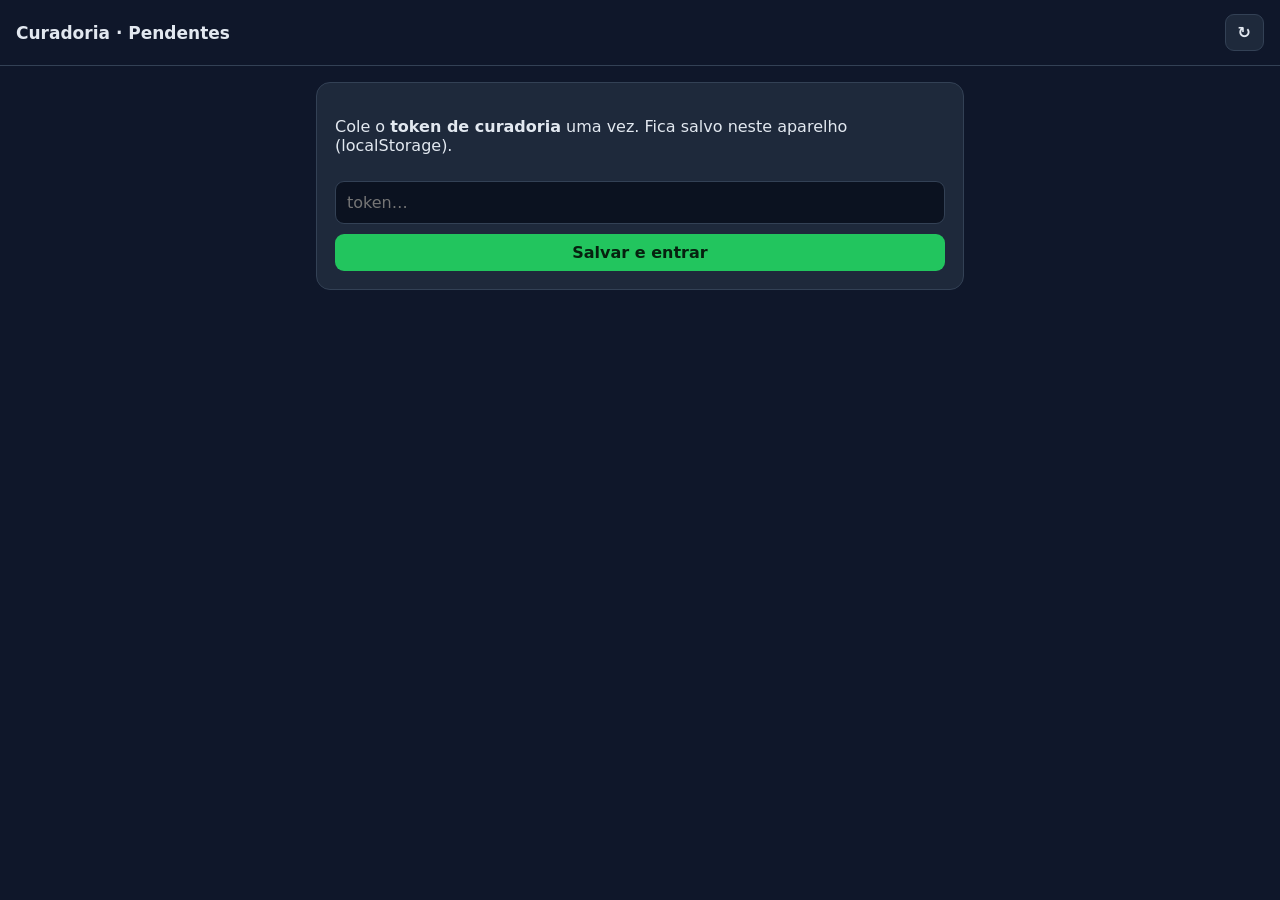
==== admin/index.html @ e51feee6 "feat(admin): PWA de curadoria (aprovar/rejeitar pendentes) + acoes admin no Apps Script Co-Authored-" ====
<!DOCTYPE html>
<html lang="pt-BR">
<head>
<meta charset="utf-8">
<meta name="viewport" content="width=device-width, initial-scale=1, viewport-fit=cover">
<meta name="theme-color" content="#0f172a">
<meta name="robots" content="noindex, nofollow">
<title>Curadoria — Panorama IA</title>
<link rel="manifest" href="manifest.json">
<link rel="icon" href="icon.svg" type="image/svg+xml">
<link rel="apple-touch-icon" href="icon.svg">
<style>
  :root { --bg:#0f172a; --card:#1e293b; --line:#334155; --txt:#e2e8f0; --mut:#94a3b8;
          --ok:#22c55e; --no:#ef4444; --acc:#38bdf8; --warn:#f59e0b; }
  * { box-sizing:border-box; }
  body { margin:0; background:var(--bg); color:var(--txt);
         font-family:system-ui,-apple-system,Segoe UI,Roboto,sans-serif;
         padding:env(safe-area-inset-top) 0 env(safe-area-inset-bottom); }
  header { position:sticky; top:0; background:var(--bg); border-bottom:1px solid var(--line);
           padding:14px 16px; display:flex; align-items:center; gap:10px; z-index:10; }
  header h1 { font-size:17px; margin:0; flex:1; font-weight:600; }
  button { font:inherit; border:0; border-radius:9px; padding:9px 14px; cursor:pointer; font-weight:600; }
  .btn-refresh { background:var(--card); color:var(--txt); border:1px solid var(--line); padding:8px 12px; }
  main { max-width:680px; margin:0 auto; padding:16px; }
  .muted { color:var(--mut); }
  .card { background:var(--card); border:1px solid var(--line); border-radius:14px;
          padding:14px 16px; margin-bottom:14px; }
  .top { display:flex; align-items:baseline; gap:8px; flex-wrap:wrap; margin-bottom:6px; }
  .emp { font-weight:700; font-size:16px; }
  .date { color:var(--mut); font-size:13px; }
  .mod { font-size:15px; margin:2px 0 8px; }
  .impacto { color:#cbd5e1; font-size:14px; line-height:1.45; margin:0 0 10px; }
  .badge { font-size:11px; font-weight:700; padding:2px 7px; border-radius:999px; letter-spacing:.3px; }
  .badge-new { background:rgba(245,158,11,.15); color:var(--warn); border:1px solid var(--warn); }
  .ref a { color:var(--acc); font-size:13px; text-decoration:none; }
  .ref a:hover { text-decoration:underline; }
  .actions { display:flex; gap:10px; margin-top:12px; }
  .btn-ok { background:var(--ok); color:#06210f; flex:1; }
  .btn-no { background:var(--no); color:#2a0808; flex:1; }
  .actions button:disabled { opacity:.5; cursor:default; }
  .empty { text-align:center; color:var(--mut); padding:48px 16px; }
  .token-box { background:var(--card); border:1px solid var(--line); border-radius:14px; padding:18px; }
  .token-box input { width:100%; padding:11px; border-radius:9px; border:1px solid var(--line);
                     background:#0b1220; color:var(--txt); font:inherit; margin:10px 0; }
  .token-box .btn-ok { width:100%; }
  .row-link { display:flex; gap:14px; margin-top:18px; font-size:13px; }
  .row-link a { color:var(--mut); text-decoration:none; }
  #toast { position:fixed; left:50%; bottom:22px; transform:translateX(-50%) translateY(80px);
           background:#0b1220; border:1px solid var(--line); color:var(--txt);
           padding:11px 18px; border-radius:10px; transition:transform .25s; max-width:90%; z-index:50; }
  #toast.show { transform:translateX(-50%) translateY(0); }
  #toast.err { border-color:var(--no); }
</style>
</head>
<body>
<header>
  <h1>Curadoria · Pendentes</h1>
  <button class="btn-refresh" id="refresh" title="Recarregar">↻</button>
</header>

<main id="main">
  <div class="muted" id="status">Carregando…</div>
  <div id="list"></div>
</main>

<div id="toast"></div>

<!-- data.js do próprio site: dá CONFIG.SHEET_ID e COMPANY_COLORS (empresas conhecidas) -->
<script src="../assets/data.js"></script>
<script>
(function () {
  "use strict";
  // URL do Apps Script web app (protegido pelo token; o endpoint em si não é segredo).
  var APPS_SCRIPT_URL = "https://script.google.com/macros/s/AKfycbyKKRVZ38ThBgdtSqpjz0aJiBHAAsipP3M7KWumZw9aOm7eaRmsInt06fld92VN7Too/exec";
  var TAB = "Pendentes";
  var TOKEN_KEY = "panorama-admin-token";

  var SHEET_ID = (typeof CONFIG !== "undefined" && CONFIG.SHEET_ID) ? CONFIG.SHEET_ID : "";
  var KNOWN = {};
  try { Object.keys(COMPANY_COLORS).forEach(function (k) { KNOWN[k.trim().toUpperCase()] = true; }); } catch (e) {}

  var listEl = document.getElementById("list");
  var statusEl = document.getElementById("status");
  var toastEl = document.getElementById("toast");

  function getToken() { return localStorage.getItem(TOKEN_KEY) || ""; }
  function setToken(t) { localStorage.setItem(TOKEN_KEY, t); }

  function toast(msg, isErr) {
    toastEl.textContent = msg;
    toastEl.className = isErr ? "show err" : "show";
    setTimeout(function () { toastEl.className = ""; }, 2600);
  }

  // ── leitura via gviz/JSONP (mesmo método do site) ──
  function gvizFetch(tab) {
    return new Promise(function (resolve, reject) {
      var cb = "_gv_" + tab.replace(/[^a-zA-Z0-9]/g, "_") + "_" + Date.now();
      var timer = setTimeout(function () { delete window[cb]; reject(new Error("timeout")); }, 15000);
      window[cb] = function (resp) { clearTimeout(timer); delete window[cb]; resolve(resp); };
      var s = document.createElement("script");
      s.src = "https://docs.google.com/spreadsheets/d/" + SHEET_ID +
              "/gviz/tq?sheet=" + encodeURIComponent(tab) + "&tqx=responseHandler:" + cb;
      s.onerror = function () { clearTimeout(timer); delete window[cb]; reject(new Error("load failed")); };
      s.onload = function () { if (s.parentNode) s.parentNode.removeChild(s); };
      document.head.appendChild(s);
    });
  }

  function parseDate(val) {
    if (!val) return "";
    if (typeof val === "string" && val.indexOf("Date(") === 0) {
      var p = val.match(/Date\((\d+),\s*(\d+),\s*(\d+)/);
      if (p) return p[1] + "-" + String(+p[2] + 1).padStart(2, "0") + "-" + String(p[3]).padStart(2, "0");
    }
    var d = new Date(val);
    if (!isNaN(d.getTime())) return d.getFullYear() + "-" + String(d.getMonth() + 1).padStart(2, "0") + "-" + String(d.getDate()).padStart(2, "0");
    return String(val);
  }

  function esc(s) { return String(s == null ? "" : s).replace(/&/g, "&amp;").replace(/</g, "&lt;").replace(/>/g, "&gt;").replace(/"/g, "&quot;"); }

  async function loadPendentes() {
    statusEl.textContent = "Carregando pendentes…";
    listEl.innerHTML = "";
    var data;
    try { data = await gvizFetch(TAB); }
    catch (e) { statusEl.textContent = "Falha ao ler a planilha (" + e.message + ")."; return; }

    var rows = (data && data.table && data.table.rows) ? data.table.rows : [];
    var items = [];
    for (var i = 0; i < rows.length; i++) {
      var c = rows[i].c;
      if (!c || !c[0] || !c[1] || !c[2]) continue;
      var date = parseDate(c[0].v);
      var emp = c[1] ? String(c[1].v || "") : "";
      var mod = c[2] ? String(c[2].v || "") : "";
      var impacto = c[3] ? String(c[3].v || "") : "";
      var ref = c[4] ? String(c[4].v || "") : "";
      var status = c[5] ? String(c[5].v || "").toLowerCase() : "";
      if (!date || !emp || !mod) continue;
      if (status && status !== "pendente") continue; // só pendentes
      items.push({ date: date, emp: emp, mod: mod, impacto: impacto, ref: ref });
    }

    if (!items.length) {
      statusEl.textContent = "";
      listEl.innerHTML = '<div class="empty">✅ Nenhum lançamento pendente.<br><span class="muted">Quando o pipeline rodar, eles aparecem aqui.</span>' + linksHtml() + "</div>";
      return;
    }
    statusEl.textContent = items.length + " pendente(s):";
    listEl.innerHTML = items.map(card).join("") + '<div class="row-link">' + linksHtml() + "</div>";
  }

  function linksHtml() {
    return '<a href="https://lapig-ufg.github.io/app-panorama-global-da-ia-generativa/" target="_blank" rel="noopener">Ver o site ↗</a>' +
           ' <a href="https://docs.google.com/spreadsheets/d/' + SHEET_ID + '" target="_blank" rel="noopener">Abrir planilha ↗</a>';
  }

  function card(it) {
    var nova = !KNOWN[it.emp.trim().toUpperCase()];
    var id = btoa(unescape(encodeURIComponent(it.date + "|" + it.emp + "|" + it.mod))).replace(/=/g, "");
    return '' +
      '<div class="card" data-id="' + id + '">' +
        '<div class="top">' +
          '<span class="emp">' + esc(it.emp) + '</span>' +
          (nova ? '<span class="badge badge-new">EMPRESA NOVA</span>' : "") +
          '<span class="date">' + esc(it.date) + '</span>' +
        '</div>' +
        '<div class="mod">' + esc(it.mod) + '</div>' +
        (it.impacto ? '<p class="impacto">' + esc(it.impacto) + "</p>" : "") +
        (it.ref ? '<div class="ref"><a href="' + esc(it.ref) + '" target="_blank" rel="noopener">fonte ↗</a></div>' : "") +
        (nova ? '<p class="impacto" style="color:#f59e0b">⚠ Aplique o snippet em <b>data.js</b> (logo/cor/grupo) e suba o <b>?v=</b> antes de aprovar, senão a pílula sai sem logo.</p>' : "") +
        '<div class="actions">' +
          '<button class="btn-ok">✓ Aprovar</button>' +
          '<button class="btn-no">✕ Rejeitar</button>' +
        "</div>" +
      "</div>";
  }

  // ── ação aprovar/rejeitar → POST text/plain (sem preflight CORS) ──
  async function act(action, it, cardEl) {
    var btns = cardEl.querySelectorAll("button");
    btns.forEach(function (b) { b.disabled = true; });
    var payload = { action: action, token: getToken(), data: it.date, empresa: it.emp, modelo: it.mod };
    var ok = false, msg = "";
    try {
      var res = await fetch(APPS_SCRIPT_URL, {
        method: "POST",
        headers: { "Content-Type": "text/plain;charset=utf-8" },
        body: JSON.stringify(payload),
        redirect: "follow"
      });
      var txt = await res.text();
      try { var j = JSON.parse(txt); ok = !!j.ok; msg = j.error || ""; } catch (e) { /* resposta opaca: confirmamos por reload */ ok = res.ok; }
    } catch (e) { msg = e.message; }

    if (ok) {
      cardEl.style.opacity = ".4";
      toast(action === "aprovar" ? "✓ Aprovado e publicado" : "Rejeitado");
      setTimeout(loadPendentes, 700); // recarrega p/ confirmar pelo estado real da planilha
    } else {
      btns.forEach(function (b) { b.disabled = false; });
      toast("Erro: " + (msg || "falhou") + (msg === "token invalido" ? " — confira o token" : ""), true);
    }
  }

  // ── token gate ──
  function askToken() {
    statusEl.textContent = "";
    listEl.innerHTML =
      '<div class="token-box">' +
        "<p>Cole o <b>token de curadoria</b> uma vez. Fica salvo neste aparelho (localStorage).</p>" +
        '<input id="tok" type="password" placeholder="token…" autocomplete="off">' +
        '<button class="btn-ok" id="saveTok">Salvar e entrar</button>' +
      "</div>";
    document.getElementById("saveTok").onclick = function () {
      var v = document.getElementById("tok").value.trim();
      if (!v) return;
      setToken(v);
      loadPendentes();
    };
  }

  // delegação dos botões dos cards
  listEl.addEventListener("click", function (ev) {
    var b = ev.target.closest("button"); if (!b) return;
    var cardEl = ev.target.closest(".card"); if (!cardEl) return;
    // recompõe o item a partir do DOM (robusto)
    var emp = cardEl.querySelector(".emp").textContent;
    var mod = cardEl.querySelector(".mod").textContent;
    var date = cardEl.querySelector(".date").textContent;
    var item = { emp: emp, mod: mod, date: date };
    if (b.classList.contains("btn-ok")) act("aprovar", item, cardEl);
    else if (b.classList.contains("btn-no")) {
      if (confirm("Rejeitar e remover este pendente?\n\n" + emp + " · " + mod)) act("rejeitar", item, cardEl);
    }
  });

  document.getElementById("refresh").onclick = function () { getToken() ? loadPendentes() : askToken(); };

  // boot
  if (!SHEET_ID) { statusEl.textContent = "Erro: não consegui ler CONFIG.SHEET_ID de data.js."; }
  else if (!getToken()) { askToken(); }
  else { loadPendentes(); }

  // service worker
  if ("serviceWorker" in navigator) navigator.serviceWorker.register("sw.js").catch(function () {});
})();
</script>
</body>
</html>
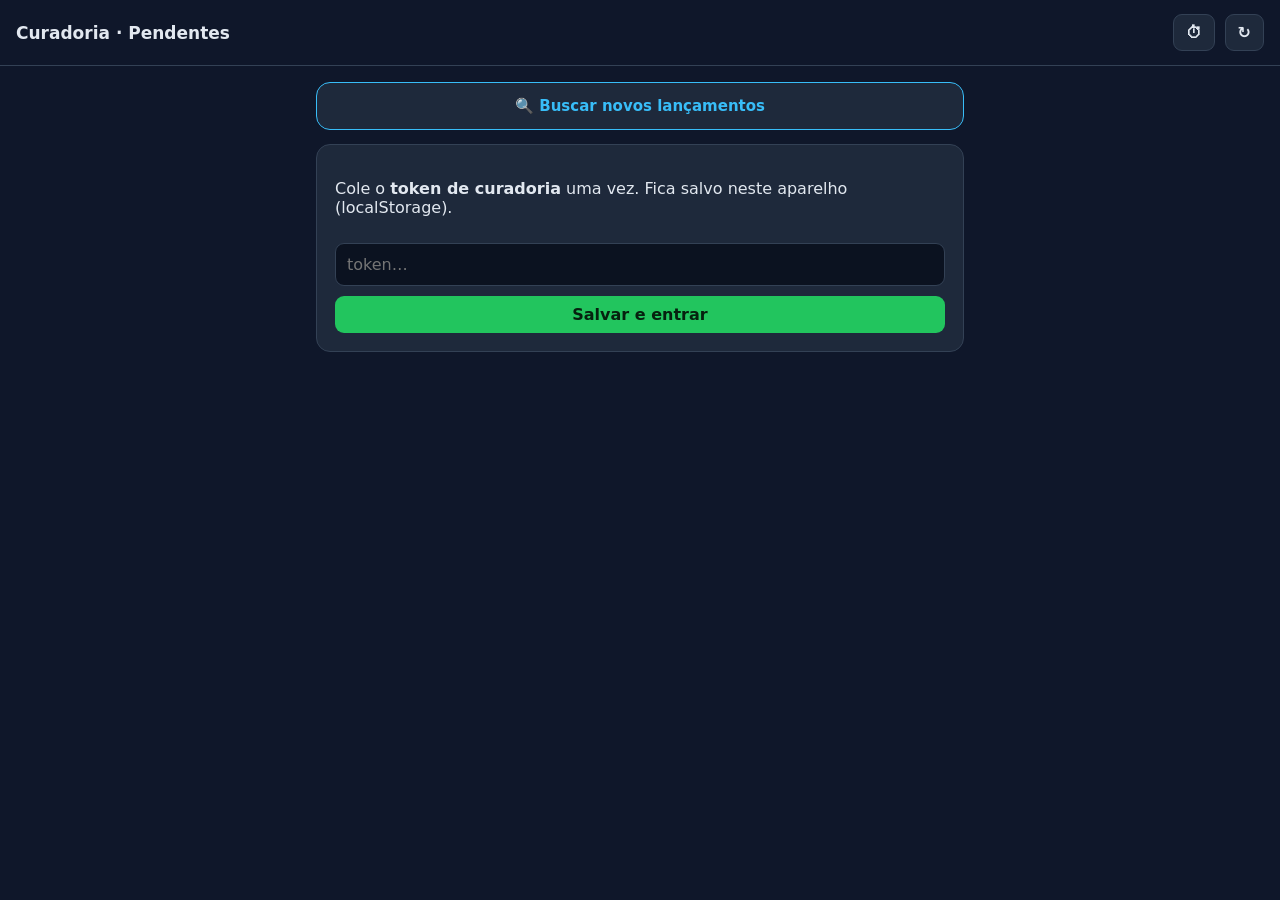
==== commit bf2a0cd6: "PWA: leitura via fetch CORS + botão Buscar/diag (corrige 'load failed') - doGet do Apps Script devol" ====
--- a/admin/index.html
+++ b/admin/index.html
@@ -21,6 +21,10 @@
   header h1 { font-size:17px; margin:0; flex:1; font-weight:600; }
   button { font:inherit; border:0; border-radius:9px; padding:9px 14px; cursor:pointer; font-weight:600; }
   .btn-refresh { background:var(--card); color:var(--txt); border:1px solid var(--line); padding:8px 12px; }
+  .btn-buscar { width:100%; background:var(--card); color:var(--acc); border:1px solid var(--acc);
+                border-radius:14px; padding:14px 16px; margin-bottom:14px; font-weight:600; font-size:15px; }
+  .btn-buscar:hover { background:#16324a; }
+  .btn-buscar:disabled { opacity:.5; cursor:default; }
   main { max-width:680px; margin:0 auto; padding:16px; }
   .muted { color:var(--mut); }
   .card { background:var(--card); border:1px solid var(--line); border-radius:14px;
@@ -38,6 +42,11 @@
   .btn-ok { background:var(--ok); color:#06210f; flex:1; }
   .btn-no { background:var(--no); color:#2a0808; flex:1; }
   .actions button:disabled { opacity:.5; cursor:default; }
+  .spinner { display:inline-block; width:13px; height:13px; vertical-align:-2px; margin-right:7px;
+             border:2px solid rgba(0,0,0,.25); border-top-color:currentColor; border-radius:50%;
+             animation:spin .7s linear infinite; }
+  @keyframes spin { to { transform:rotate(360deg); } }
+  .card.busy { opacity:.7; pointer-events:none; }
   .empty { text-align:center; color:var(--mut); padding:48px 16px; }
   .token-box { background:var(--card); border:1px solid var(--line); border-radius:14px; padding:18px; }
   .token-box input { width:100%; padding:11px; border-radius:9px; border:1px solid var(--line);
@@ -55,10 +64,12 @@
 <body>
 <header>
   <h1>Curadoria · Pendentes</h1>
+  <button class="btn-refresh" id="diag" title="Testar latência do web app">⏱</button>
   <button class="btn-refresh" id="refresh" title="Recarregar">↻</button>
 </header>
 
 <main id="main">
+  <button class="btn-buscar" id="buscar" title="Disparar a pesquisa semanal de lançamentos (workflow do GitHub Actions)">🔍 Buscar novos lançamentos</button>
   <div class="muted" id="status">Carregando…</div>
   <div id="list"></div>
 </main>
@@ -86,36 +97,22 @@
   function getToken() { return localStorage.getItem(TOKEN_KEY) || ""; }
   function setToken(t) { localStorage.setItem(TOKEN_KEY, t); }
 
-  function toast(msg, isErr) {
+  function toast(msg, isErr, ms) {
     toastEl.textContent = msg;
     toastEl.className = isErr ? "show err" : "show";
-    setTimeout(function () { toastEl.className = ""; }, 2600);
-  }
-
-  // ── leitura via gviz/JSONP (mesmo método do site) ──
-  function gvizFetch(tab) {
-    return new Promise(function (resolve, reject) {
-      var cb = "_gv_" + tab.replace(/[^a-zA-Z0-9]/g, "_") + "_" + Date.now();
-      var timer = setTimeout(function () { delete window[cb]; reject(new Error("timeout")); }, 15000);
-      window[cb] = function (resp) { clearTimeout(timer); delete window[cb]; resolve(resp); };
-      var s = document.createElement("script");
-      s.src = "https://docs.google.com/spreadsheets/d/" + SHEET_ID +
-              "/gviz/tq?sheet=" + encodeURIComponent(tab) + "&tqx=responseHandler:" + cb;
-      s.onerror = function () { clearTimeout(timer); delete window[cb]; reject(new Error("load failed")); };
-      s.onload = function () { if (s.parentNode) s.parentNode.removeChild(s); };
-      document.head.appendChild(s);
-    });
-  }
-
-  function parseDate(val) {
-    if (!val) return "";
-    if (typeof val === "string" && val.indexOf("Date(") === 0) {
-      var p = val.match(/Date\((\d+),\s*(\d+),\s*(\d+)/);
-      if (p) return p[1] + "-" + String(+p[2] + 1).padStart(2, "0") + "-" + String(p[3]).padStart(2, "0");
-    }
-    var d = new Date(val);
-    if (!isNaN(d.getTime())) return d.getFullYear() + "-" + String(d.getMonth() + 1).padStart(2, "0") + "-" + String(d.getDate()).padStart(2, "0");
-    return String(val);
+    setTimeout(function () { toastEl.className = ""; }, ms || 2600);
+  }
+
+  // ── Leitura ao vivo do web app via fetch CORS (sem cache do gviz) ──
+  // action=listar → {candidatos:[...]}; action=ping → {ok,execMs,pendentesRows}. Sem token
+  // (Pendentes já é publicamente legível via gviz; listar não vaza nada novo). O Apps Script
+  // responde com Access-Control-Allow-Origin: * (inclusive no 302 → googleusercontent),
+  // então o fetch CORS lê o JSON direto. JSONP-via-<script> NÃO funciona aqui: a tag <script>
+  // falha no redirect pro googleusercontent ("load failed").
+  function webAppGet(action) {
+    var url = APPS_SCRIPT_URL + "?action=" + encodeURIComponent(action);
+    return withTimeout(fetch(url, { method: "GET", mode: "cors", redirect: "follow", cache: "no-store" }), 20000)
+      .then(function (res) { if (!res.ok) throw new Error("HTTP " + res.status); return res.json(); });
   }
 
   function esc(s) { return String(s == null ? "" : s).replace(/&/g, "&amp;").replace(/</g, "&lt;").replace(/>/g, "&gt;").replace(/"/g, "&quot;"); }
@@ -124,23 +121,15 @@
     statusEl.textContent = "Carregando pendentes…";
     listEl.innerHTML = "";
     var data;
-    try { data = await gvizFetch(TAB); }
-    catch (e) { statusEl.textContent = "Falha ao ler a planilha (" + e.message + ")."; return; }
-
-    var rows = (data && data.table && data.table.rows) ? data.table.rows : [];
+    try { data = await webAppGet("listar"); }
+    catch (e) { statusEl.textContent = "Falha ao ler pendentes (" + e.message + ")."; return; }
+
+    var raw = (data && Array.isArray(data.candidatos)) ? data.candidatos : [];
     var items = [];
-    for (var i = 0; i < rows.length; i++) {
-      var c = rows[i].c;
-      if (!c || !c[0] || !c[1] || !c[2]) continue;
-      var date = parseDate(c[0].v);
-      var emp = c[1] ? String(c[1].v || "") : "";
-      var mod = c[2] ? String(c[2].v || "") : "";
-      var impacto = c[3] ? String(c[3].v || "") : "";
-      var ref = c[4] ? String(c[4].v || "") : "";
-      var status = c[5] ? String(c[5].v || "").toLowerCase() : "";
-      if (!date || !emp || !mod) continue;
-      if (status && status !== "pendente") continue; // só pendentes
-      items.push({ date: date, emp: emp, mod: mod, impacto: impacto, ref: ref });
+    for (var i = 0; i < raw.length; i++) {
+      var it = raw[i];
+      if (!it || !it.data || !it.empresa || !it.modelo) continue;
+      items.push({ date: it.data, emp: it.empresa, mod: it.modelo, impacto: it.impacto || "", ref: it.referencia || "" });
     }
 
     if (!items.length) {
@@ -179,29 +168,76 @@
   }
 
   // ── ação aprovar/rejeitar → POST text/plain (sem preflight CORS) ──
+  var busy = false; // trava global: só uma ação por vez (evita clique duplo)
+
+  // O Apps Script responde por um redirect entre domínios do Google que o navegador
+  // muitas vezes não consegue ler — o fetch pode ficar pendurado. Por isso NÃO
+  // confiamos na resposta do POST: disparamos e depois CONFIRMAMOS pelo estado real
+  // (listar, ao vivo e sem cache). O card só some se a linha realmente saiu de Pendentes.
+  function withTimeout(promise, ms) {
+    return Promise.race([
+      promise,
+      new Promise(function (_, rej) { setTimeout(function () { rej(new Error("timeout")); }, ms); })
+    ]);
+  }
+
   async function act(action, it, cardEl) {
+    if (busy) return;
+    busy = true;
     var btns = cardEl.querySelectorAll("button");
+    var clicked = cardEl.querySelector(action === "aprovar" ? ".btn-ok" : ".btn-no");
+    var label = clicked.innerHTML; // guarda p/ restaurar se não confirmar
     btns.forEach(function (b) { b.disabled = true; });
+    cardEl.classList.add("busy");
+    clicked.innerHTML = '<span class="spinner"></span>Enviando…';
+
     var payload = { action: action, token: getToken(), data: it.date, empresa: it.emp, modelo: it.mod };
-    var ok = false, msg = "";
+
+    // Dispara o POST. A resposta do Apps Script costuma ser ilegível (redirect do Google),
+    // então NÃO dependemos dela — confirmamos pelo estado real (listar, ao vivo).
     try {
-      var res = await fetch(APPS_SCRIPT_URL, {
+      await withTimeout(fetch(APPS_SCRIPT_URL, {
         method: "POST",
         headers: { "Content-Type": "text/plain;charset=utf-8" },
         body: JSON.stringify(payload),
         redirect: "follow"
-      });
-      var txt = await res.text();
-      try { var j = JSON.parse(txt); ok = !!j.ok; msg = j.error || ""; } catch (e) { /* resposta opaca: confirmamos por reload */ ok = res.ok; }
-    } catch (e) { msg = e.message; }
-
-    if (ok) {
+      }), 30000);
+    } catch (e) { /* timeout/CORS: o servidor pode estar processando — confirmamos abaixo */ }
+
+    // Reconcilia: o card só some se a linha REALMENTE saiu de Pendentes.
+    // (aprovar e rejeitar ambos removem de Pendentes, então o teste serve para os dois.)
+    var norm = function (s) { return String(s).trim().toUpperCase(); };
+    var alvo = it.date + "|" + norm(it.emp) + "|" + norm(it.mod);
+    var prazos = [2000, 4000, 6000, 8000, 10000]; // tenta em intervalos crescentes (~30s total)
+    var confirmou = false;
+    for (var i = 0; i < prazos.length; i++) {
+      clicked.innerHTML = '<span class="spinner"></span>Confirmando… (' + (i + 1) + "/" + prazos.length + ")";
+      await new Promise(function (r) { setTimeout(r, prazos[i]); });
+      var res;
+      try { res = await webAppGet("listar"); } catch (e) { continue; }
+      var ainda = (res && Array.isArray(res.candidatos))
+        ? res.candidatos.some(function (c) { return (c.data + "|" + norm(c.empresa) + "|" + norm(c.modelo)) === alvo; })
+        : false;
+      if (!ainda) { confirmou = true; break; }
+    }
+
+    busy = false;
+    if (confirmou) {
+      clicked.innerHTML = action === "aprovar" ? "✓ Aprovado" : "✓ Rejeitado";
       cardEl.style.opacity = ".4";
-      toast(action === "aprovar" ? "✓ Aprovado e publicado" : "Rejeitado");
-      setTimeout(loadPendentes, 700); // recarrega p/ confirmar pelo estado real da planilha
+      toast(action === "aprovar" ? "✓ Aprovado e publicado" : "✓ Rejeitado");
+      setTimeout(function () {
+        if (cardEl.parentNode) cardEl.parentNode.removeChild(cardEl);
+        var n = listEl.querySelectorAll(".card").length;
+        if (!n) { statusEl.textContent = ""; listEl.innerHTML = '<div class="empty">✅ Nenhum lançamento pendente.' + linksHtml() + "</div>"; }
+        else statusEl.textContent = n + " pendente(s):";
+      }, 900);
     } else {
+      // A linha continua lá: o script ainda está processando (cold start) OU o POST falhou.
+      clicked.innerHTML = label;
+      cardEl.classList.remove("busy");
       btns.forEach(function (b) { b.disabled = false; });
-      toast("Erro: " + (msg || "falhou") + (msg === "token invalido" ? " — confira o token" : ""), true);
+      toast("Não confirmado ainda (processando?). Recarregue ↻ e tente de novo.", true);
     }
   }
 
@@ -239,6 +275,50 @@
 
   document.getElementById("refresh").onclick = function () { getToken() ? loadPendentes() : askToken(); };
 
+  // ── diagnóstico: mede a latência real do web app (cold start + exec) sem efeito colateral ──
+  async function runDiag() {
+    if (busy) return;
+    toast("Testando web app…");
+    var t0 = Date.now();
+    var res;
+    try { res = await webAppGet("ping"); }
+    catch (e) { toast("Falha: " + e.message, true, 6000); return; }
+    var rt = Date.now() - t0;
+    toast("Web app " + rt + "ms · script " + (res && res.execMs != null ? res.execMs : "?") +
+          "ms · pendentes " + (res && res.pendentesRows != null ? res.pendentesRows : "?"), false, 8000);
+  }
+  document.getElementById("diag").onclick = runDiag;
+
+  // ── disparar a pesquisa de lançamentos (workflow do GitHub Actions, via Apps Script) ──
+  async function buscarNovos() {
+    if (busy) return;
+    if (!confirm("Disparar a pesquisa de lançamentos agora?\n\n" +
+                 "Ela busca modelos recentes e grava candidatos em Pendentes (você curadoria depois). " +
+                 "Demora alguns minutos; o resultado chega por e-mail e aqui no app.")) return;
+    busy = true;
+    var btn = document.getElementById("buscar");
+    var label = btn.innerHTML;
+    btn.disabled = true;
+    btn.innerHTML = '<span class="spinner"></span>Disparando…';
+    var payload = { action: "rodar", token: getToken(), dry_run: "false" };
+    var errMsg = "";
+    try {
+      var res = await withTimeout(fetch(APPS_SCRIPT_URL, {
+        method: "POST",
+        headers: { "Content-Type": "text/plain;charset=utf-8" },
+        body: JSON.stringify(payload),
+        redirect: "follow"
+      }), 45000);
+      try { var j = JSON.parse(await res.text()); if (j && j.ok === false) errMsg = j.error || "falhou"; } catch (e) { /* ilegível: assume disparado */ }
+    } catch (e) { /* timeout/CORS: o servidor provavelmente disparou — confirmamos por e-mail/pendentes */ }
+    busy = false;
+    btn.innerHTML = label;
+    btn.disabled = false;
+    if (errMsg) { toast("Erro: " + errMsg, true, 9000); return; }
+    toast("Pesquisa disparada. Em alguns minutos chegam e-mail + novos pendentes (dê ↻ daqui a pouco).", false, 9000);
+  }
+  document.getElementById("buscar").onclick = buscarNovos;
+
   // boot
   if (!SHEET_ID) { statusEl.textContent = "Erro: não consegui ler CONFIG.SHEET_ID de data.js."; }
   else if (!getToken()) { askToken(); }
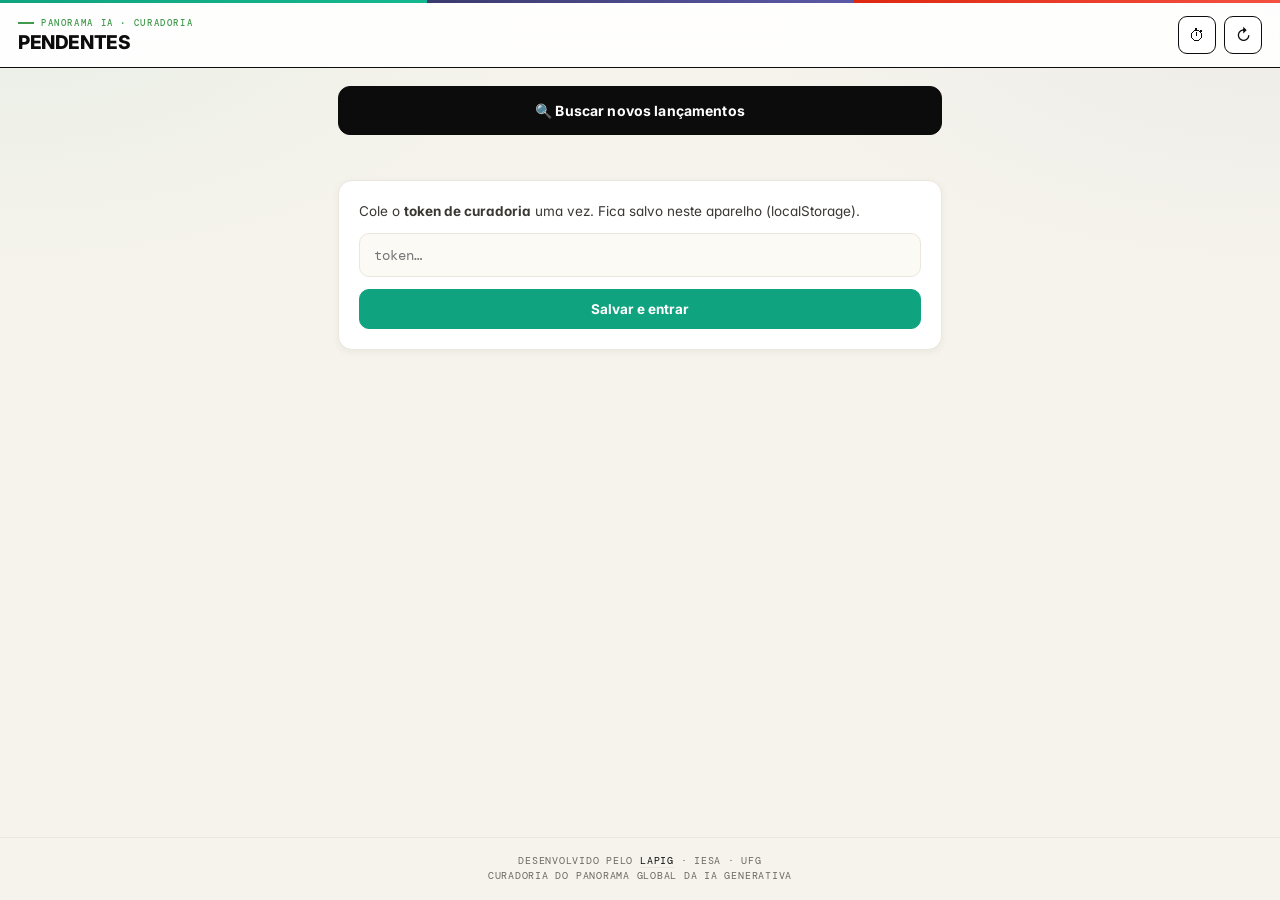
==== commit 58cb77a9: "feat(admin): redesenha PWA de curadoria no visual editorial da régua Substitui o tema dark-slate gen" ====
--- a/admin/index.html
+++ b/admin/index.html
@@ -3,69 +3,234 @@
 <head>
 <meta charset="utf-8">
 <meta name="viewport" content="width=device-width, initial-scale=1, viewport-fit=cover">
-<meta name="theme-color" content="#0f172a">
+<meta name="theme-color" content="#f5f3ec">
 <meta name="robots" content="noindex, nofollow">
 <title>Curadoria — Panorama IA</title>
 <link rel="manifest" href="manifest.json">
 <link rel="icon" href="icon.svg" type="image/svg+xml">
 <link rel="apple-touch-icon" href="icon.svg">
+<link rel="preconnect" href="https://fonts.googleapis.com">
+<link rel="preconnect" href="https://fonts.gstatic.com" crossorigin>
+<link href="https://fonts.googleapis.com/css2?family=DM+Mono:wght@300;400;500&family=Inter:wght@400;500;600;700;800&display=swap" rel="stylesheet">
 <style>
-  :root { --bg:#0f172a; --card:#1e293b; --line:#334155; --txt:#e2e8f0; --mut:#94a3b8;
-          --ok:#22c55e; --no:#ef4444; --acc:#38bdf8; --warn:#f59e0b; }
-  * { box-sizing:border-box; }
-  body { margin:0; background:var(--bg); color:var(--txt);
-         font-family:system-ui,-apple-system,Segoe UI,Roboto,sans-serif;
-         padding:env(safe-area-inset-top) 0 env(safe-area-inset-bottom); }
-  header { position:sticky; top:0; background:var(--bg); border-bottom:1px solid var(--line);
-           padding:14px 16px; display:flex; align-items:center; gap:10px; z-index:10; }
-  header h1 { font-size:17px; margin:0; flex:1; font-weight:600; }
-  button { font:inherit; border:0; border-radius:9px; padding:9px 14px; cursor:pointer; font-weight:600; }
-  .btn-refresh { background:var(--card); color:var(--txt); border:1px solid var(--line); padding:8px 12px; }
-  .btn-buscar { width:100%; background:var(--card); color:var(--acc); border:1px solid var(--acc);
-                border-radius:14px; padding:14px 16px; margin-bottom:14px; font-weight:600; font-size:15px; }
-  .btn-buscar:hover { background:#16324a; }
-  .btn-buscar:disabled { opacity:.5; cursor:default; }
-  main { max-width:680px; margin:0 auto; padding:16px; }
-  .muted { color:var(--mut); }
-  .card { background:var(--card); border:1px solid var(--line); border-radius:14px;
-          padding:14px 16px; margin-bottom:14px; }
-  .top { display:flex; align-items:baseline; gap:8px; flex-wrap:wrap; margin-bottom:6px; }
-  .emp { font-weight:700; font-size:16px; }
-  .date { color:var(--mut); font-size:13px; }
-  .mod { font-size:15px; margin:2px 0 8px; }
-  .impacto { color:#cbd5e1; font-size:14px; line-height:1.45; margin:0 0 10px; }
-  .badge { font-size:11px; font-weight:700; padding:2px 7px; border-radius:999px; letter-spacing:.3px; }
-  .badge-new { background:rgba(245,158,11,.15); color:var(--warn); border:1px solid var(--warn); }
-  .ref a { color:var(--acc); font-size:13px; text-decoration:none; }
-  .ref a:hover { text-decoration:underline; }
-  .actions { display:flex; gap:10px; margin-top:12px; }
-  .btn-ok { background:var(--ok); color:#06210f; flex:1; }
-  .btn-no { background:var(--no); color:#2a0808; flex:1; }
-  .actions button:disabled { opacity:.5; cursor:default; }
-  .spinner { display:inline-block; width:13px; height:13px; vertical-align:-2px; margin-right:7px;
-             border:2px solid rgba(0,0,0,.25); border-top-color:currentColor; border-radius:50%;
-             animation:spin .7s linear infinite; }
+  /* ═══ Panorama IA · Curadoria — tema editorial (espelha o site da régua) ═══ */
+  :root {
+    --white:#ffffff; --off-white:#f5f3ec; --paper:#fbfaf5; --paper-tint:#f0ede4;
+    --ink:#0c0c0c; --ink-light:#3a3833; --ink-muted:#6b6860; --ink-faint:#e6e3d9; --hair:#ebe7dc;
+    --accent:#10a37f; --accent-strong:#0d8a6b; --accent-soft:rgba(16,163,127,.10);
+    --green-lapig:#429B4D; --warn:#b45309; --warn-soft:rgba(180,83,9,.10);
+    --danger:#c0392b; --danger-soft:rgba(192,57,43,.08);
+    --mono:'DM Mono','Courier New',monospace;
+    --sans:'Inter',system-ui,-apple-system,'Segoe UI',Roboto,sans-serif;
+    --shadow-xs:0 1px 2px rgba(15,12,4,.04); --shadow-sm:0 2px 8px rgba(15,12,4,.05);
+    --shadow-md:0 6px 24px rgba(15,12,4,.07); --shadow-lg:0 18px 56px rgba(15,12,4,.10);
+  }
+  *,*::before,*::after { box-sizing:border-box; }
+  body {
+    margin:0; min-height:100vh; display:flex; flex-direction:column;
+    background:var(--off-white);
+    background-image:
+      radial-gradient(ellipse 70% 50% at 0% 0%, rgba(16,163,127,.05), transparent 60%),
+      radial-gradient(ellipse 70% 50% at 100% 0%, rgba(60,59,110,.04), transparent 60%);
+    color:var(--ink); font-family:var(--sans);
+    -webkit-font-smoothing:antialiased; -moz-osx-font-smoothing:grayscale;
+    text-rendering:optimizeLegibility; font-feature-settings:'cv11','ss03';
+    -webkit-tap-highlight-color:transparent;
+    padding:0 0 env(safe-area-inset-bottom);
+  }
+
+  /* faixa tricolor (OpenAI · Ocidente · Oriente) */
+  .top-ribbon { display:flex; height:3px; background:var(--ink); }
+  .top-ribbon span { flex:1; }
+  .top-ribbon .r-openai { background:linear-gradient(90deg,#10a37f,#14b890); }
+  .top-ribbon .r-west   { background:linear-gradient(90deg,#3C3B6E,#5b59a6); }
+  .top-ribbon .r-east   { background:linear-gradient(90deg,#DE2910,#f45142); }
+
+  /* cabeçalho */
+  header {
+    position:sticky; top:0; z-index:20;
+    background:rgba(255,255,255,.9);
+    backdrop-filter:blur(12px) saturate(140%); -webkit-backdrop-filter:blur(12px) saturate(140%);
+    border-bottom:1px solid var(--ink);
+    padding:calc(env(safe-area-inset-top) + 13px) 18px 13px;
+    display:flex; align-items:center; gap:12px;
+  }
+  .header-titlewrap { display:flex; flex-direction:column; gap:4px; flex:1; min-width:0; }
+  .header-kicker {
+    font-family:var(--mono); font-size:9px; font-weight:500; letter-spacing:.18em;
+    text-transform:uppercase; color:var(--green-lapig);
+    display:inline-flex; align-items:center; gap:7px;
+  }
+  .header-kicker::before { content:''; width:16px; height:1.5px; background:var(--green-lapig); flex-shrink:0; }
+  header h1 {
+    font-size:19px; font-weight:800; letter-spacing:-.02em; line-height:1.05;
+    text-transform:uppercase; margin:0; color:var(--ink);
+  }
+  .header-actions { display:flex; gap:8px; flex-shrink:0; }
+
+  /* botões */
+  button { font-family:var(--sans); border:0; cursor:pointer; }
+  .icon-btn {
+    display:inline-flex; align-items:center; justify-content:center;
+    width:38px; height:38px; border-radius:9px; border:1px solid var(--ink);
+    background:var(--white); color:var(--ink); font-size:16px; line-height:1;
+    transition:transform .15s, background .15s, box-shadow .15s;
+  }
+  .icon-btn:hover { background:var(--paper-tint); transform:translateY(-1px); box-shadow:var(--shadow-xs); }
+  .icon-btn:active { transform:translateY(0); }
+
+  main { max-width:640px; margin:0 auto; width:100%; padding:18px 18px 8px; flex:1; }
+  .muted { color:var(--ink-muted); }
+  #status {
+    font-family:var(--mono); font-size:10.5px; letter-spacing:.06em; text-transform:uppercase;
+    color:var(--ink-muted); margin:2px 2px 14px; min-height:1em;
+  }
+
+  .btn-buscar {
+    width:100%; display:inline-flex; align-items:center; justify-content:center; gap:8px;
+    background:var(--ink); color:#fff; border:1px solid var(--ink);
+    border-radius:12px; padding:15px 18px; margin-bottom:18px;
+    font-weight:700; font-size:14px; letter-spacing:.01em;
+    transition:transform .15s, background .15s, box-shadow .15s;
+  }
+  .btn-buscar:hover { background:#1c1c1c; transform:translateY(-1px); box-shadow:var(--shadow-md); }
+  .btn-buscar:active { transform:translateY(0); }
+  .btn-buscar:disabled { opacity:.5; cursor:default; transform:none; box-shadow:none; }
+
+  /* cartões de pendentes */
+  .card {
+    position:relative; background:var(--white); border:1px solid var(--hair); border-radius:14px;
+    padding:16px 18px; margin-bottom:14px; box-shadow:var(--shadow-sm);
+    transition:box-shadow .2s, transform .2s, border-color .2s;
+  }
+  .card::before {
+    content:''; position:absolute; left:0; top:16px; bottom:16px; width:3px;
+    border-radius:0 3px 3px 0; background:var(--accent); opacity:0; transition:opacity .2s;
+  }
+  .card:hover { box-shadow:var(--shadow-md); border-color:var(--ink-faint); }
+  .card:hover::before { opacity:.7; }
+  .card.busy { opacity:.6; pointer-events:none; }
+
+  .top { display:flex; align-items:center; gap:9px; flex-wrap:wrap; margin-bottom:8px; }
+  .emp { font-weight:800; font-size:15px; letter-spacing:-.01em; color:var(--ink); }
+  .date {
+    font-family:var(--mono); font-size:10px; color:var(--ink-muted);
+    letter-spacing:.06em; text-transform:uppercase; margin-left:auto;
+  }
+  .badge {
+    font-family:var(--mono); font-size:9px; font-weight:500; padding:3px 8px;
+    border-radius:100px; letter-spacing:.08em; text-transform:uppercase;
+  }
+  .badge-new { background:var(--warn-soft); color:var(--warn); border:1px solid rgba(180,83,9,.35); }
+
+  .mod { font-size:16px; font-weight:700; line-height:1.25; letter-spacing:-.01em; margin:2px 0 8px; color:var(--ink); }
+  .impacto { font-size:13.5px; line-height:1.55; color:var(--ink-light); margin:0 0 12px; }
+  .ref a {
+    font-family:var(--mono); font-size:11px; font-weight:500; color:var(--accent);
+    text-decoration:none; letter-spacing:.02em; display:inline-flex; align-items:center; gap:4px;
+  }
+  .ref a:hover { color:var(--accent-strong); text-decoration:underline; }
+
+  .actions { display:flex; gap:10px; margin-top:14px; }
+  .actions .btn-ok, .actions .btn-no { flex:1; }
+  .btn-ok {
+    background:var(--accent); color:#fff; border:1px solid var(--accent);
+    border-radius:10px; padding:11px 16px; font-weight:700; font-size:13.5px;
+    transition:transform .15s, background .15s, box-shadow .15s;
+  }
+  .btn-ok:hover { background:var(--accent-strong); box-shadow:var(--shadow-sm); }
+  .btn-ok:active { transform:translateY(1px); }
+  .btn-no {
+    background:var(--white); color:var(--danger); border:1px solid var(--hair);
+    border-radius:10px; padding:11px 16px; font-weight:700; font-size:13.5px;
+    transition:transform .15s, background .15s, border-color .15s;
+  }
+  .btn-no:hover { background:var(--danger-soft); border-color:var(--danger); }
+  .btn-no:active { transform:translateY(1px); }
+  .actions button:disabled { opacity:.5; cursor:default; transform:none; }
+
+  .spinner {
+    display:inline-block; width:13px; height:13px; vertical-align:-2px; margin-right:7px;
+    border:2px solid currentColor; border-right-color:transparent; border-radius:50%;
+    opacity:.9; animation:spin .7s linear infinite;
+  }
   @keyframes spin { to { transform:rotate(360deg); } }
-  .card.busy { opacity:.7; pointer-events:none; }
-  .empty { text-align:center; color:var(--mut); padding:48px 16px; }
-  .token-box { background:var(--card); border:1px solid var(--line); border-radius:14px; padding:18px; }
-  .token-box input { width:100%; padding:11px; border-radius:9px; border:1px solid var(--line);
-                     background:#0b1220; color:var(--txt); font:inherit; margin:10px 0; }
+
+  .empty { text-align:center; color:var(--ink-muted); padding:52px 20px; font-size:14px; line-height:1.6; }
+  .empty .muted { display:block; margin-top:6px; font-size:12.5px; }
+  .empty a {
+    display:inline-block; margin:16px 8px 0; font-family:var(--mono); font-size:11px;
+    color:var(--accent); text-decoration:none; letter-spacing:.03em;
+  }
+  .empty a:hover { color:var(--accent-strong); text-decoration:underline; }
+
+  .token-box { background:var(--white); border:1px solid var(--hair); border-radius:14px; padding:20px; box-shadow:var(--shadow-sm); }
+  .token-box p { font-size:13.5px; line-height:1.55; color:var(--ink-light); margin:0; }
+  .token-box input {
+    width:100%; padding:12px 14px; border-radius:10px; border:1px solid var(--hair);
+    background:var(--paper); color:var(--ink); font-family:var(--mono); font-size:14px; margin:12px 0;
+    transition:border-color .15s, box-shadow .15s;
+  }
+  .token-box input:focus { outline:none; border-color:var(--accent); box-shadow:0 0 0 3px var(--accent-soft); }
   .token-box .btn-ok { width:100%; }
-  .row-link { display:flex; gap:14px; margin-top:18px; font-size:13px; }
-  .row-link a { color:var(--mut); text-decoration:none; }
-  #toast { position:fixed; left:50%; bottom:22px; transform:translateX(-50%) translateY(80px);
-           background:#0b1220; border:1px solid var(--line); color:var(--txt);
-           padding:11px 18px; border-radius:10px; transition:transform .25s; max-width:90%; z-index:50; }
+
+  .row-link { display:flex; gap:16px; margin-top:22px; justify-content:center; flex-wrap:wrap; }
+  .row-link a {
+    font-family:var(--mono); font-size:11px; color:var(--ink-muted); text-decoration:none;
+    letter-spacing:.03em; transition:color .15s;
+  }
+  .row-link a:hover { color:var(--accent); }
+
+  #toast {
+    position:fixed; left:50%; bottom:calc(env(safe-area-inset-bottom) + 22px);
+    transform:translateX(-50%) translateY(90px);
+    background:rgba(12,12,12,.95);
+    backdrop-filter:blur(12px) saturate(140%); -webkit-backdrop-filter:blur(12px) saturate(140%);
+    color:#fff; border:1px solid rgba(255,255,255,.10);
+    padding:12px 18px; border-radius:12px; font-size:13px; line-height:1.4;
+    max-width:calc(100% - 32px); z-index:50; box-shadow:var(--shadow-lg);
+    transition:transform .28s cubic-bezier(.16,1,.3,1);
+  }
   #toast.show { transform:translateX(-50%) translateY(0); }
-  #toast.err { border-color:var(--no); }
+  #toast.err { border-color:rgba(192,57,43,.6); }
+
+  .app-footer {
+    border-top:1px solid var(--hair);
+    padding:16px 18px calc(env(safe-area-inset-bottom) + 16px);
+    font-family:var(--mono); font-size:9.5px; letter-spacing:.08em; text-transform:uppercase;
+    color:var(--ink-muted); text-align:center; line-height:1.6;
+  }
+  .app-footer a { color:var(--ink); text-decoration:none; border-bottom:1px solid var(--hair); transition:color .15s, border-color .15s; }
+  .app-footer a:hover { color:var(--accent); border-bottom-color:var(--accent); }
+
+  /* entradas suaves */
+  @keyframes fadeInUp { from { opacity:0; transform:translateY(8px); } to { opacity:1; transform:translateY(0); } }
+  .top-ribbon { animation:fadeInUp .4s ease-out backwards; }
+  main { animation:fadeInUp .5s ease-out .1s backwards; }
+
+  @media (max-width:480px) {
+    header h1 { font-size:17px; }
+    main { padding:16px 14px 8px; }
+    .card { padding:14px 16px; }
+  }
+  @media (prefers-reduced-motion:reduce) {
+    *,*::before,*::after { animation-duration:.01ms !important; animation-iteration-count:1 !important; transition-duration:.01ms !important; }
+  }
 </style>
 </head>
 <body>
+<div class="top-ribbon" aria-hidden="true">
+  <span class="r-openai"></span><span class="r-west"></span><span class="r-east"></span>
+</div>
 <header>
-  <h1>Curadoria · Pendentes</h1>
-  <button class="btn-refresh" id="diag" title="Testar latência do web app">⏱</button>
-  <button class="btn-refresh" id="refresh" title="Recarregar">↻</button>
+  <div class="header-titlewrap">
+    <span class="header-kicker">Panorama IA · Curadoria</span>
+    <h1>Pendentes</h1>
+  </div>
+  <div class="header-actions">
+    <button class="icon-btn" id="diag" type="button" title="Testar latência do web app" aria-label="Testar latência do web app">⏱</button>
+    <button class="icon-btn" id="refresh" type="button" title="Recarregar" aria-label="Recarregar">↻</button>
+  </div>
 </header>
 
 <main id="main">
@@ -73,6 +238,11 @@
   <div class="muted" id="status">Carregando…</div>
   <div id="list"></div>
 </main>
+
+<footer class="app-footer">
+  Desenvolvido pelo <a href="https://lapig.iesa.ufg.br/" target="_blank" rel="noopener">LAPIG</a> · IESA · UFG<br>
+  Curadoria do Panorama Global da IA Generativa
+</footer>
 
 <div id="toast"></div>
 
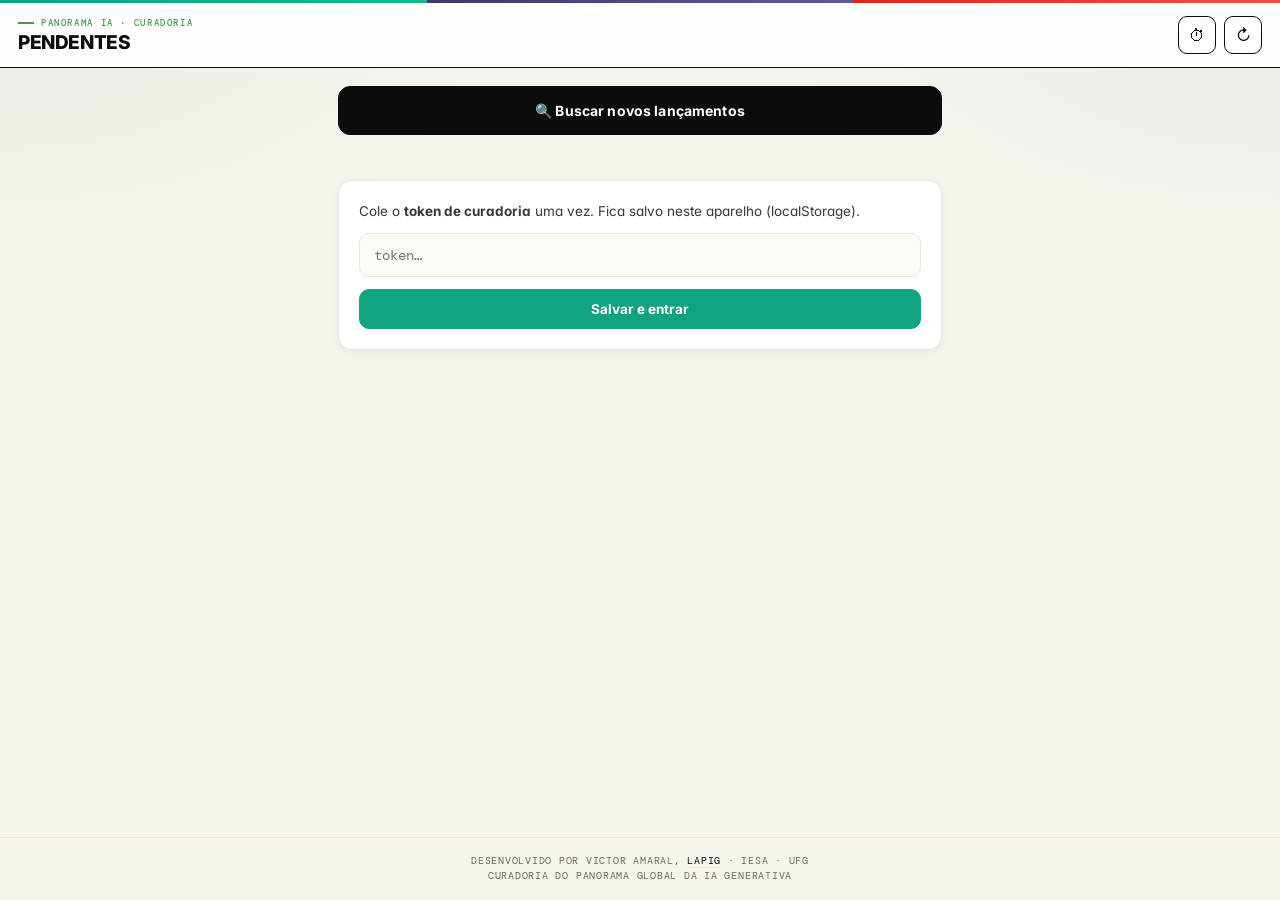
==== commit 1deaa04a: "fix: redesenha o marcador de marco zero da régua O selo "Marco zero" ficava solto no cabeçalho, sem " ====
--- a/admin/index.html
+++ b/admin/index.html
@@ -240,7 +240,7 @@
 </main>
 
 <footer class="app-footer">
-  Desenvolvido pelo <a href="https://lapig.iesa.ufg.br/" target="_blank" rel="noopener">LAPIG</a> · IESA · UFG<br>
+  Desenvolvido por Victor Amaral, <a href="https://lapig.iesa.ufg.br/" target="_blank" rel="noopener">LAPIG</a> · IESA · UFG<br>
   Curadoria do Panorama Global da IA Generativa
 </footer>
 
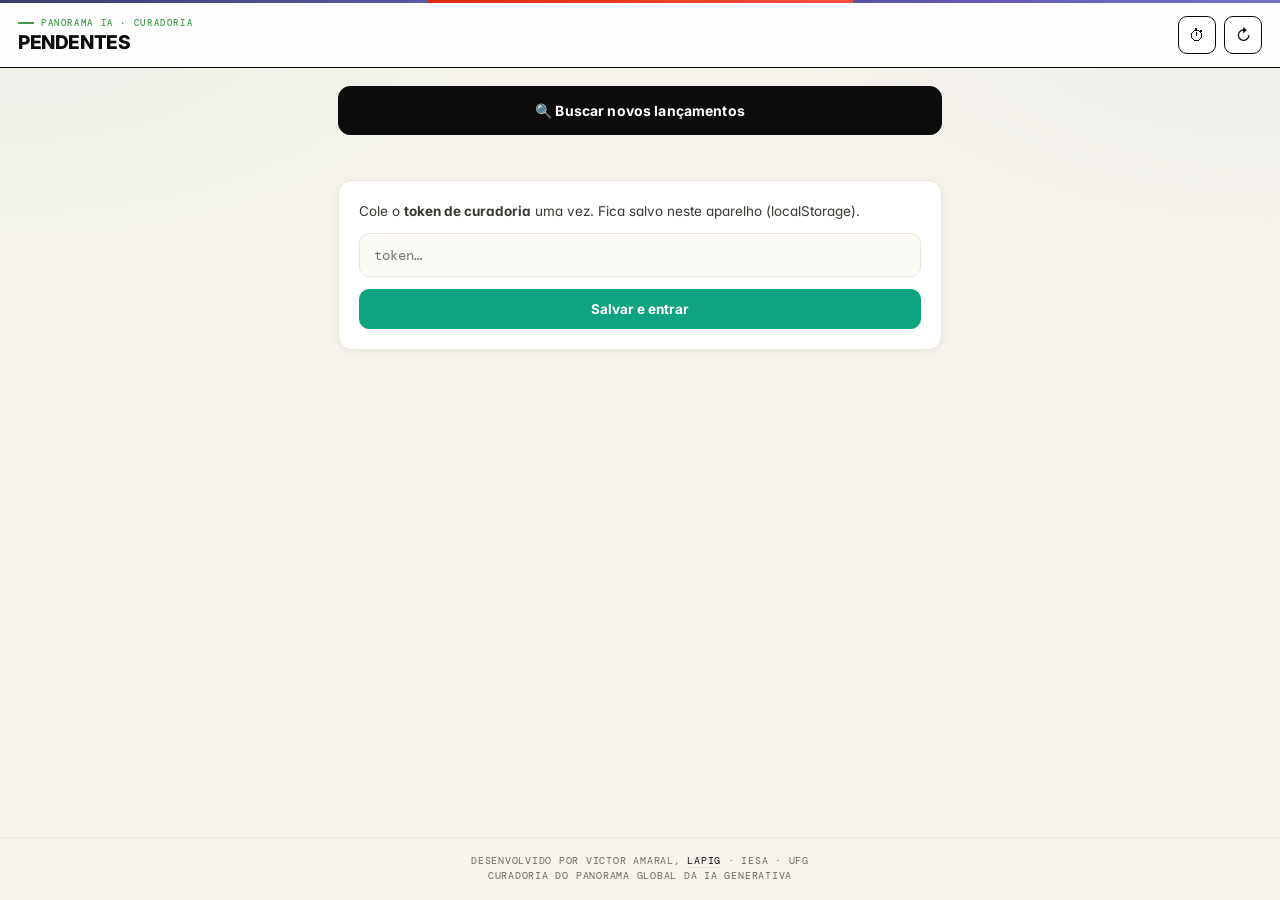
==== commit b8dc11fc: "feat: funde a régua da OpenAI no Ecossistema Norte-Americano A OpenAI deixa de ter um grupo exclusiv" ====
--- a/admin/index.html
+++ b/admin/index.html
@@ -39,12 +39,12 @@
     padding:0 0 env(safe-area-inset-bottom);
   }
 
-  /* faixa tricolor (OpenAI · Ocidente · Oriente) */
+  /* faixa tricolor (EUA · China · Outros Países) */
   .top-ribbon { display:flex; height:3px; background:var(--ink); }
   .top-ribbon span { flex:1; }
-  .top-ribbon .r-openai { background:linear-gradient(90deg,#10a37f,#14b890); }
-  .top-ribbon .r-west   { background:linear-gradient(90deg,#3C3B6E,#5b59a6); }
-  .top-ribbon .r-east   { background:linear-gradient(90deg,#DE2910,#f45142); }
+  .top-ribbon .r-west  { background:linear-gradient(90deg,#3C3B6E,#5b59a6); }
+  .top-ribbon .r-east  { background:linear-gradient(90deg,#DE2910,#f45142); }
+  .top-ribbon .r-world { background:linear-gradient(90deg,#5B53A8,#7a71c9); }
 
   /* cabeçalho */
   header {
@@ -220,7 +220,7 @@
 </head>
 <body>
 <div class="top-ribbon" aria-hidden="true">
-  <span class="r-openai"></span><span class="r-west"></span><span class="r-east"></span>
+  <span class="r-west"></span><span class="r-east"></span><span class="r-world"></span>
 </div>
 <header>
   <div class="header-titlewrap">
